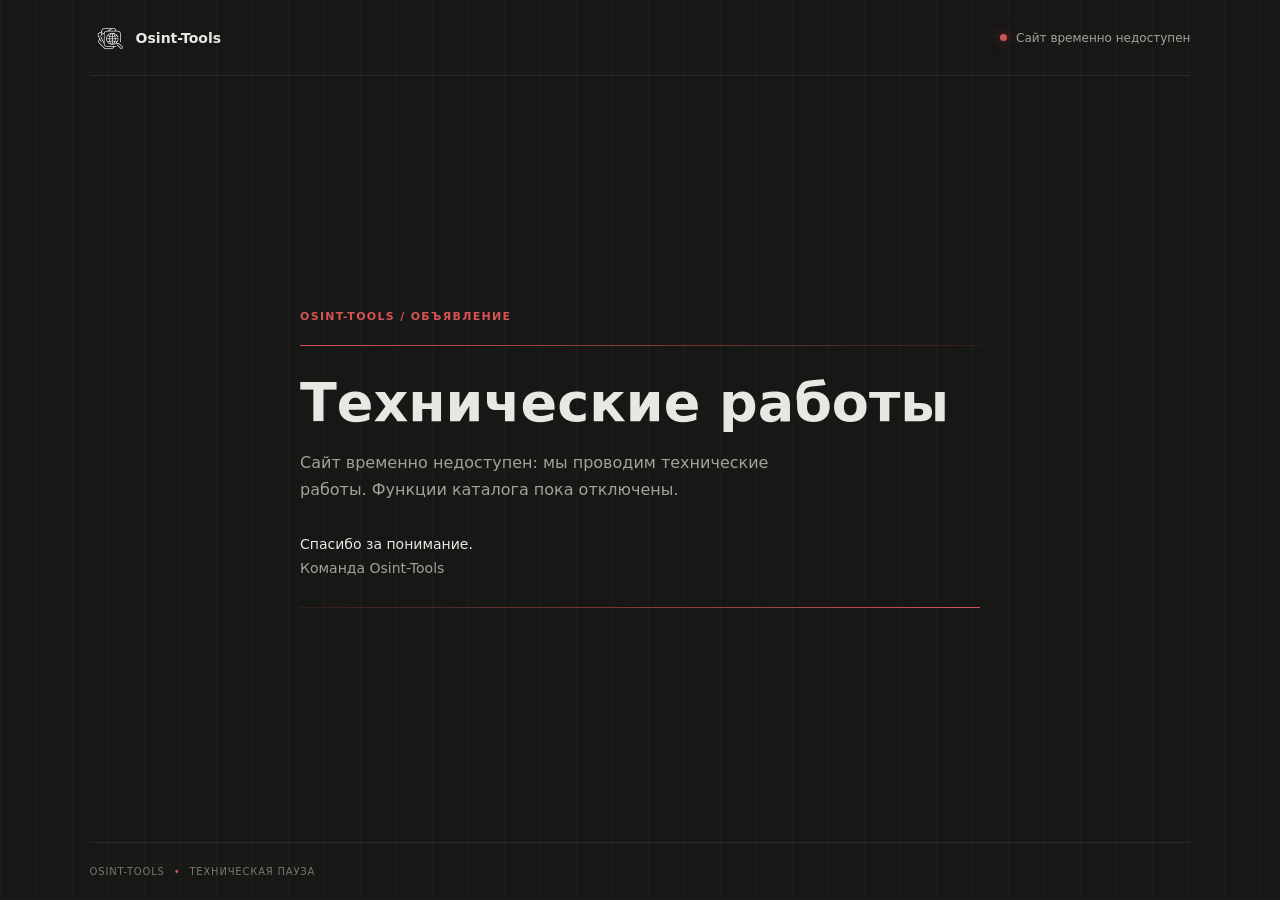
==== maintenance/index.html @ d13a0889 "Add files via upload" ====
<!doctype html>
<html lang="ru">
<head>
  <meta charset="UTF-8">
  <meta name="viewport" content="width=device-width, initial-scale=1.0">
  <meta name="robots" content="noindex, nofollow">
  <meta name="theme-color" content="#171716">
  <title>Технические работы — Osint-Tools</title>
  <link rel="stylesheet" href="style.css">
</head>
<body>
  <main class="maintenance" aria-labelledby="maintenanceTitle">
    <header class="topbar">
      <div class="brand" aria-label="Osint-Tools">
        <img src="../logo.png" alt="">
        <span>Osint-Tools</span>
      </div>
      <span class="status"><span aria-hidden="true"></span>Сайт временно недоступен</span>
    </header>

    <section class="message">
      <p class="eyebrow">OSINT-TOOLS / ОБЪЯВЛЕНИЕ</p>
      <div class="rule" aria-hidden="true"></div>
      <h1 id="maintenanceTitle">Технические работы</h1>
      <p class="description">Сайт временно недоступен: мы проводим технические работы. Функции каталога пока отключены.</p>
      <p class="signoff">Спасибо за понимание.<br><span>Команда Osint-Tools</span></p>
      <div class="rule rule-bottom" aria-hidden="true"></div>
    </section>

    <footer>OSINT-TOOLS <span>•</span> ТЕХНИЧЕСКАЯ ПАУЗА</footer>
  </main>
</body>
</html>
---- maintenance/style.css ----
:root {
  color-scheme: dark;
  --bg: #171716;
  --panel: #1d201c;
  --line: #383a35;
  --text: #e7e7e3;
  --muted: #a1a29a;
  --accent: #d65353;
}

* {
  box-sizing: border-box;
}

body {
  min-width: 320px;
  min-height: 100vh;
  margin: 0;
  color: var(--text);
  background:
    linear-gradient(rgba(255, 255, 255, .018) 1px, transparent 1px),
    linear-gradient(90deg, rgba(255, 255, 255, .018) 1px, transparent 1px),
    var(--bg);
  background-size: 36px 36px;
  font-family: Inter, ui-sans-serif, system-ui, -apple-system, BlinkMacSystemFont, "Segoe UI", sans-serif;
  -webkit-font-smoothing: antialiased;
}

.maintenance {
  display: flex;
  min-height: 100vh;
  flex-direction: column;
  padding: 0 7vw;
}

.topbar {
  display: flex;
  min-height: 76px;
  align-items: center;
  justify-content: space-between;
  gap: 20px;
  border-bottom: 1px solid rgba(255, 255, 255, .08);
}

.brand {
  display: inline-flex;
  align-items: center;
  gap: 10px;
  color: var(--text);
  font-size: 14px;
  font-weight: 700;
  text-decoration: none;
}

.brand img {
  width: 36px;
  height: 36px;
  object-fit: contain;
}

.status {
  display: inline-flex;
  align-items: center;
  gap: 9px;
  color: var(--muted);
  font-size: 12px;
}

.status span {
  width: 7px;
  height: 7px;
  border-radius: 50%;
  background: var(--accent);
  box-shadow: 0 0 12px rgba(214, 83, 83, .55);
}

.message {
  width: min(100%, 680px);
  margin: auto;
  padding: 48px 0;
}

.eyebrow {
  margin: 0 0 22px;
  color: var(--accent);
  font-size: 11px;
  font-weight: 700;
  letter-spacing: .12em;
}

.rule {
  height: 1px;
  background: linear-gradient(90deg, var(--accent), rgba(214, 83, 83, .12));
}

h1 {
  margin: 28px 0 16px;
  font-size: clamp(32px, 6vw, 54px);
  line-height: 1.08;
  font-weight: 700;
}

.description {
  max-width: 540px;
  margin: 0;
  color: var(--muted);
  font-size: 16px;
  line-height: 1.7;
}

.signoff {
  margin: 30px 0 26px;
  color: var(--text);
  font-size: 14px;
  line-height: 1.7;
}

.signoff span {
  color: var(--muted);
}

.rule-bottom {
  background: linear-gradient(90deg, rgba(214, 83, 83, .12), var(--accent));
}

footer {
  display: flex;
  min-height: 58px;
  align-items: center;
  gap: 9px;
  border-top: 1px solid rgba(255, 255, 255, .08);
  color: #77796f;
  font-size: 10px;
  letter-spacing: .08em;
}

footer span {
  color: var(--accent);
}

@media (max-width: 560px) {
  .maintenance {
    padding: 0 22px;
  }

  .topbar {
    min-height: 68px;
  }

  .status {
    max-width: 130px;
    text-align: right;
    line-height: 1.4;
  }

  .message {
    padding: 40px 0;
  }

  .description {
    font-size: 15px;
  }
}
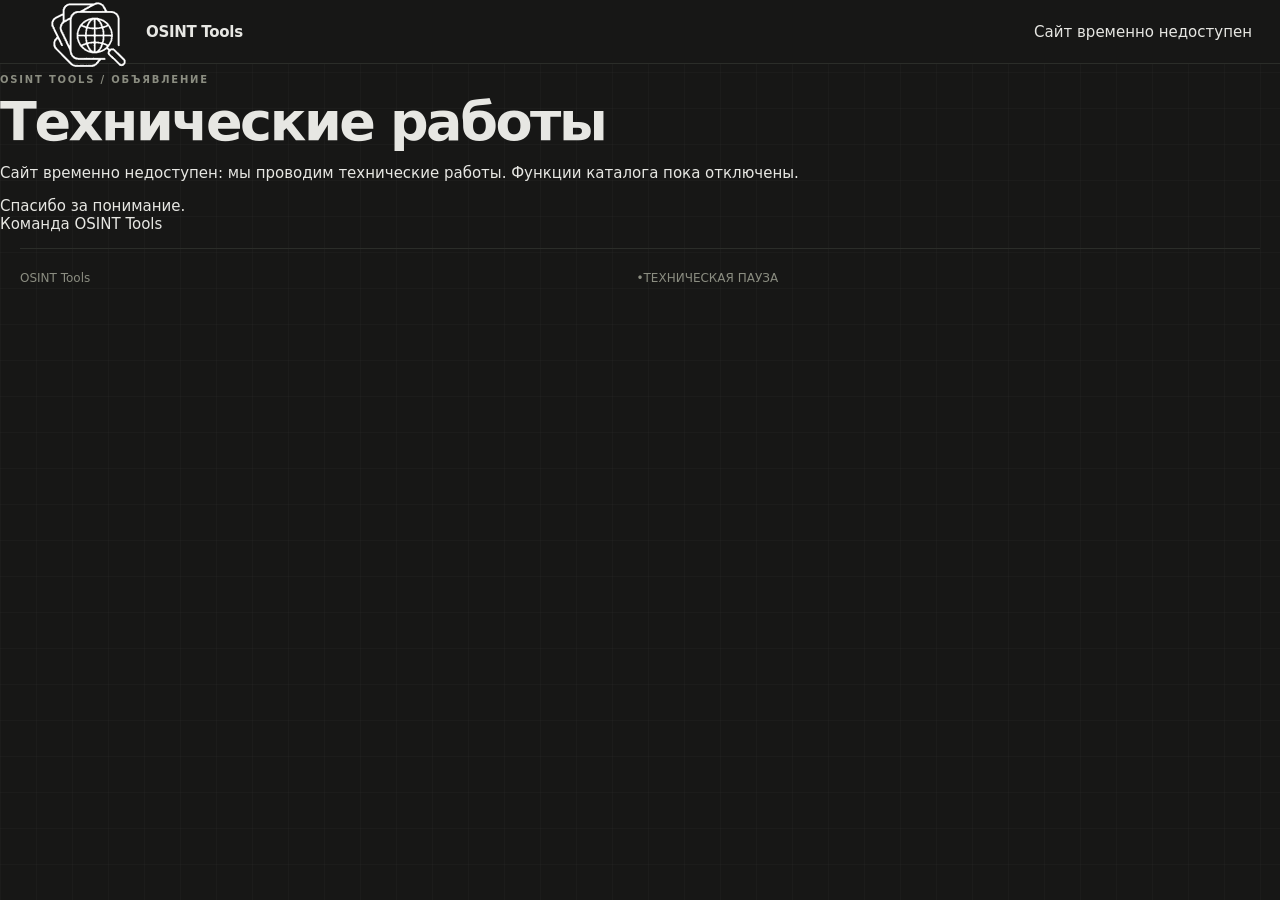
==== commit 0667c96e: "Update error correction" ====
--- a/maintenance/index.html
+++ b/maintenance/index.html
@@ -5,29 +5,29 @@
   <meta name="viewport" content="width=device-width, initial-scale=1.0">
   <meta name="robots" content="noindex, nofollow">
   <meta name="theme-color" content="#171716">
-  <title>Технические работы — Osint-Tools</title>
-  <link rel="stylesheet" href="style.css">
+  <title>Технические работы — OSINT Tools</title>
+  <link rel="stylesheet" href="../style.css">
 </head>
 <body>
   <main class="maintenance" aria-labelledby="maintenanceTitle">
     <header class="topbar">
-      <div class="brand" aria-label="Osint-Tools">
+      <div class="brand" aria-label="OSINT Tools">
         <img src="../logo.png" alt="">
-        <span>Osint-Tools</span>
+        <span>OSINT Tools</span>
       </div>
       <span class="status"><span aria-hidden="true"></span>Сайт временно недоступен</span>
     </header>
 
     <section class="message">
-      <p class="eyebrow">OSINT-TOOLS / ОБЪЯВЛЕНИЕ</p>
+      <p class="eyebrow">OSINT TOOLS / ОБЪЯВЛЕНИЕ</p>
       <div class="rule" aria-hidden="true"></div>
       <h1 id="maintenanceTitle">Технические работы</h1>
       <p class="description">Сайт временно недоступен: мы проводим технические работы. Функции каталога пока отключены.</p>
-      <p class="signoff">Спасибо за понимание.<br><span>Команда Osint-Tools</span></p>
+      <p class="signoff">Спасибо за понимание.<br><span>Команда OSINT Tools</span></p>
       <div class="rule rule-bottom" aria-hidden="true"></div>
     </section>
 
-    <footer>OSINT-TOOLS <span>•</span> ТЕХНИЧЕСКАЯ ПАУЗА</footer>
+    <footer>OSINT Tools <span>•</span> ТЕХНИЧЕСКАЯ ПАУЗА</footer>
   </main>
 </body>
 </html>
--- a/style.css
+++ b/style.css
@@ -0,0 +1,1603 @@
+:root {
+  color-scheme: dark;
+  --bg: #171716;
+  --bg-soft: #1c1f1b;
+  --panel: #1d201c;
+  --panel-hover: #242620;
+  --line: #383a35;
+  --line-soft: #2b2d29;
+  --text: #e7e7e3;
+  --muted: #a1a29a;
+  --muted-2: #8b8d81;
+  --accent: #b8b9ad;
+  --accent-strong: #d0d1c5;
+  --shadow: 0 24px 72px rgba(0, 0, 0, .24);
+}
+
+* {
+  box-sizing: border-box;
+}
+
+html {
+  scroll-behavior: smooth;
+}
+
+body {
+  margin: 0;
+  min-height: 100vh;
+  background:
+    linear-gradient(rgba(255, 255, 255, .018) 1px, transparent 1px),
+    linear-gradient(90deg, rgba(255, 255, 255, .018) 1px, transparent 1px),
+    var(--bg);
+  background-size: 36px 36px;
+  color: var(--text);
+  font-family: Inter, ui-sans-serif, system-ui, -apple-system, BlinkMacSystemFont, "Segoe UI", sans-serif;
+  font-size: 15px;
+  -webkit-font-smoothing: antialiased;
+}
+
+button,
+input {
+  font: inherit;
+}
+
+button {
+  color: inherit;
+}
+
+button,
+a {
+  -webkit-tap-highlight-color: transparent;
+}
+
+button:focus-visible,
+a:focus-visible {
+  outline: 2px solid var(--accent);
+  outline-offset: 3px;
+}
+
+.hidden {
+  display: none !important;
+}
+
+.visually-hidden {
+  position: absolute;
+  width: 1px;
+  height: 1px;
+  margin: -1px;
+  padding: 0;
+  overflow: hidden;
+  clip: rect(0 0 0 0);
+  clip-path: inset(50%);
+  white-space: nowrap;
+  border: 0;
+}
+
+.skip-link {
+  position: absolute;
+  top: -48px;
+  left: 16px;
+  z-index: 2000;
+  padding: 10px 16px;
+  border: 1px solid var(--accent);
+  border-radius: 8px;
+  background: var(--panel);
+  color: var(--text);
+  font-size: 14px;
+  font-weight: 650;
+  text-decoration: none;
+}
+
+.skip-link:focus-visible {
+  top: 12px;
+  outline: 2px solid var(--accent);
+  outline-offset: 3px;
+}
+
+a {
+  color: inherit;
+  text-decoration: none;
+}
+
+body.agreement-required {
+  overflow: hidden;
+}
+
+body.notice-open {
+  overflow: hidden;
+}
+
+body.game-open {
+  overflow: hidden;
+}
+
+.agreement-screen[hidden] {
+  display: none;
+}
+
+.agreement-screen {
+  position: fixed;
+  z-index: 1000;
+  inset: 0;
+  display: grid;
+  place-items: center;
+  overflow: auto;
+  padding: 24px;
+  background: var(--bg);
+}
+
+.agreement-panel {
+  width: min(100%, 680px);
+  padding: 28px;
+  border: 1px solid var(--line);
+  border-radius: 14px;
+  background: var(--panel);
+  box-shadow: var(--shadow);
+}
+
+.agreement-panel h1 {
+  margin: 0;
+  font-size: clamp(22px, 4vw, 30px);
+  letter-spacing: -.04em;
+}
+
+.agreement-hint {
+  margin: 10px 0 18px;
+  color: var(--muted);
+  line-height: 1.5;
+}
+
+.agreement-copy {
+  max-height: min(45vh, 380px);
+  overflow: auto;
+  padding: 16px;
+  border: 1px solid var(--line);
+  border-radius: 8px;
+  color: var(--text);
+  background: var(--bg-soft);
+  line-height: 1.65;
+  white-space: pre-wrap;
+}
+
+.agreement-copy:focus-visible {
+  outline: 2px solid var(--accent);
+  outline-offset: 3px;
+}
+
+.agreement-confirm {
+  display: flex;
+  align-items: flex-start;
+  gap: 10px;
+  margin-top: 18px;
+  color: var(--muted);
+  line-height: 1.45;
+  cursor: pointer;
+}
+
+.agreement-confirm input {
+  flex: 0 0 auto;
+  margin: 2px 0 0;
+  accent-color: var(--accent);
+}
+
+.agreement-accept {
+  width: 100%;
+  min-height: 42px;
+  margin-top: 18px;
+  border: 1px solid var(--line);
+  border-radius: 8px;
+  color: var(--text);
+  background: var(--panel-hover);
+  font-weight: 650;
+  cursor: pointer;
+  transition: border-color .16s, background .16s, opacity .16s;
+}
+
+.agreement-accept:not(:disabled):hover {
+  border-color: var(--accent);
+}
+
+.agreement-accept:disabled {
+  opacity: .48;
+  cursor: not-allowed;
+}
+
+.notice-screen[hidden] {
+  display: none;
+}
+
+.notice-screen {
+  position: fixed;
+  z-index: 1001;
+  inset: 0;
+  display: grid;
+  place-items: center;
+  overflow: auto;
+  padding: 24px;
+  background: rgba(0, 0, 0, .62);
+  -webkit-backdrop-filter: blur(7px);
+  backdrop-filter: blur(7px);
+}
+
+.notice-panel {
+  width: min(520px, 100%);
+  max-height: calc(100vh - 48px);
+  max-height: calc(100dvh - 48px);
+  overflow-y: auto;
+  padding: 26px;
+  border: 1px solid #d65353;
+  border-radius: 10px;
+  background: var(--panel);
+  box-shadow: var(--shadow);
+}
+
+.notice-panel h2 {
+  margin: 0;
+  color: #ef7777;
+  font-size: 19px;
+  text-align: center;
+}
+
+.notice-message {
+  margin: 12px 0 0;
+  color: var(--text);
+  font-size: 14px;
+  line-height: 1.6;
+  text-align: center;
+}
+
+.notice-close {
+  display: block;
+  min-width: 104px;
+  min-height: 40px;
+  margin: 20px auto 0;
+  padding: 8px 14px;
+  border: 1px solid #d65353;
+  border-radius: 6px;
+  color: var(--text);
+  background: transparent;
+  cursor: pointer;
+}
+
+.notice-close:hover {
+  background: rgba(214, 83, 83, .14);
+}
+
+.loading-screen {
+  position: fixed;
+  inset: 0;
+  z-index: 100;
+  display: grid;
+  place-items: center;
+  padding: 24px;
+  background: var(--bg);
+  opacity: 1;
+  visibility: visible;
+  transition: opacity .28s ease, visibility .28s ease;
+}
+
+.loading-screen.is-hidden {
+  opacity: 0;
+  visibility: hidden;
+  pointer-events: none;
+}
+
+.loading-panel {
+  width: min(320px, 100%);
+  padding: 28px;
+  text-align: center;
+  border: 1px solid var(--line);
+  border-radius: 12px;
+  background: var(--bg-soft);
+  box-shadow: var(--shadow);
+}
+
+.loading-logo {
+  width: 58px;
+  height: 58px;
+  object-fit: contain;
+  animation: loading-pulse 1.4s ease-in-out infinite;
+}
+
+.loading-title {
+  margin-top: 12px;
+  color: var(--text);
+  font-size: 18px;
+  font-weight: 700;
+  letter-spacing: -.025em;
+}
+
+.loading-caption {
+  margin-top: 7px;
+  color: var(--muted);
+  font-size: 12px;
+}
+
+.loading-track {
+  height: 3px;
+  margin-top: 22px;
+  overflow: hidden;
+  border-radius: 99px;
+  background: var(--line);
+}
+
+.loading-track span {
+  display: block;
+  width: 42%;
+  height: 100%;
+  border-radius: inherit;
+  background: var(--accent);
+  animation: loading-progress 1s ease-in-out infinite;
+}
+
+@keyframes loading-pulse {
+  50% { transform: scale(.94); opacity: .72; }
+}
+
+@keyframes loading-progress {
+  from { transform: translateX(-110%); }
+  to { transform: translateX(250%); }
+}
+
+.topbar {
+  height: 64px;
+  padding: 0 28px;
+  border-bottom: 1px solid var(--line-soft);
+  background: var(--bg);
+  display: flex;
+  align-items: center;
+  justify-content: space-between;
+  position: sticky;
+  top: 0;
+  z-index: 20;
+}
+
+.brand-wrap {
+  display: flex;
+  align-items: center;
+  gap: 10px;
+  min-width: 0;
+}
+
+.brand {
+  display: inline-flex;
+  align-items: center;
+  gap: 10px;
+  font-weight: 700;
+  letter-spacing: -.02em;
+}
+
+.brand-title {
+  font-weight: 700;
+  letter-spacing: -.02em;
+}
+
+.brand-mark {
+  width: 54px;
+  height: 54px;
+  flex: 0 0 54px;
+  object-fit: contain;
+}
+
+body.light .brand-mark {
+  filter: invert(1);
+}
+
+.brand-subtitle {
+  color: var(--muted);
+  font-size: 11px;
+  letter-spacing: .02em;
+}
+
+.top-actions {
+  display: flex;
+  align-items: center;
+  gap: 8px;
+}
+
+.icon-btn,
+.sort-btn,
+.lang-btn,
+.favorite-nav-btn {
+  border: 1px solid var(--line);
+  background: var(--panel);
+  color: var(--muted);
+  border-radius: 9px;
+  cursor: pointer;
+}
+
+.icon-btn,
+.sort-btn,
+.lang-btn,
+.favorite-nav-btn {
+  box-shadow: inset 0 1px rgba(255, 255, 255, .035);
+  transition: color .16s, border-color .16s, background .16s, transform .16s;
+}
+
+.icon-btn {
+  width: 44px;
+  height: 44px;
+  display: grid;
+  place-items: center;
+  padding: 0;
+  font-size: 18px;
+}
+
+.lang-btn {
+  height: 44px;
+  min-width: 44px;
+  padding: 0 12px;
+  font-size: 12px;
+  font-weight: 650;
+  letter-spacing: .03em;
+}
+
+.favorite-nav-btn {
+  height: 44px;
+  min-width: 44px;
+  display: flex;
+  align-items: center;
+  gap: 7px;
+  padding: 0 12px;
+  font-size: 12px;
+  font-weight: 650;
+}
+
+.favorite-nav-icon {
+  font-size: 16px;
+  line-height: 1;
+}
+
+.favorite-nav-btn .count {
+  color: inherit;
+  opacity: .7;
+}
+
+.favorite-nav-btn[aria-pressed="true"] {
+  color: var(--accent-strong);
+  border-color: var(--accent);
+  background: var(--panel-hover);
+}
+
+.icon-btn:hover,
+.sort-btn:hover,
+.lang-btn:hover,
+.favorite-nav-btn:hover {
+  color: var(--text);
+  border-color: var(--accent);
+  background: var(--panel-hover);
+}
+
+.icon-btn:active,
+.sort-btn:active,
+.lang-btn:active,
+.favorite-nav-btn:active {
+  transform: translateY(1px);
+}
+
+.layout {
+  width: min(1420px, calc(100% - 40px));
+  margin: 0 auto;
+  display: grid;
+  grid-template-columns: 220px minmax(0, 1fr);
+  gap: 46px;
+}
+
+.sidebar {
+  padding: 38px 0;
+  border-right: 1px solid var(--line-soft);
+  min-height: calc(100vh - 64px);
+  padding-right: 18px;
+}
+
+.sidebar-title {
+  color: var(--muted-2);
+  font-size: 11px;
+  font-weight: 700;
+  text-transform: uppercase;
+  letter-spacing: .12em;
+  margin: 0 0 12px 10px;
+}
+
+.category {
+  width: 100%;
+  padding: 9px 10px;
+  display: flex;
+  justify-content: space-between;
+  align-items: center;
+  color: var(--muted);
+  background: transparent;
+  border: 1px solid transparent;
+  border-radius: 8px;
+  cursor: pointer;
+  text-align: left;
+  transition: color .16s, background .16s, border-color .16s, transform .16s;
+}
+
+.category:hover {
+  border-color: var(--line-soft);
+  background: var(--panel);
+  color: var(--text);
+}
+
+.category.active {
+  border: 1px solid var(--line);
+  background: var(--panel-hover);
+  color: var(--accent-strong);
+  box-shadow: inset 0 1px rgba(255, 255, 255, .035);
+}
+
+.category:active {
+  transform: scale(.99);
+}
+
+.count {
+  color: var(--muted-2);
+  font-size: 11px;
+}
+
+.content {
+  min-width: 0;
+  padding: 52px 0 80px;
+}
+
+.hero {
+  min-height: 155px;
+  display: flex;
+  align-items: flex-end;
+  justify-content: space-between;
+  gap: 25px;
+  border: 1px solid var(--line);
+  border-radius: 20px;
+  background:
+    linear-gradient(90deg, rgba(10, 14, 12, .92) 0%, rgba(10, 14, 12, .74) 55%, rgba(10, 14, 12, .36) 100%),
+    image-set(
+      url("fon.webp") type("image/webp") 1600w,
+      url("fon.jpg") type("image/jpeg") 1600w
+    ),
+    var(--panel);
+  background-position: center 48%;
+  background-size: cover;
+  box-shadow: var(--shadow);
+  padding: 26px 28px;
+  padding-bottom: 28px;
+  color: #f1f3ee;
+}
+
+.verified-legend {
+  margin: 8px 0 0;
+  color: #c9cfc6;
+  font-size: 12px;
+  line-height: 1.45;
+}
+
+.eyebrow {
+  color: var(--muted-2);
+  font-size: 10px;
+  letter-spacing: .18em;
+  font-weight: 700;
+}
+
+h1 {
+  margin: 5px 0 5px;
+  font-size: clamp(32px, 5vw, 54px);
+  line-height: 1;
+  letter-spacing: -.045em;
+}
+
+.hero p {
+  margin: 0;
+  color: #d3d9d3;
+}
+
+.stats {
+  display: flex;
+  gap: 30px;
+  color: #d3d9d3;
+}
+
+.stats div {
+  display: flex;
+  flex-direction: column;
+  align-items: flex-end;
+}
+
+.stats strong {
+  color: #f1f3ee;
+  font-size: 22px;
+}
+
+.stats span {
+  font-size: 11px;
+}
+
+.view-switch {
+  display: inline-flex;
+  gap: 3px;
+  margin-top: 18px;
+  padding: 3px;
+  border: 1px solid var(--line);
+  border-radius: 8px;
+  background: var(--bg-soft);
+}
+
+.view-switch-btn {
+  min-height: 34px;
+  display: inline-flex;
+  align-items: center;
+  justify-content: center;
+  gap: 8px;
+  padding: 0 12px;
+  border: 1px solid transparent;
+  border-radius: 5px;
+  color: var(--muted);
+  background: transparent;
+  cursor: pointer;
+  transition: color .16s, background .16s, border-color .16s;
+}
+
+.view-switch-btn:hover {
+  color: var(--text);
+}
+
+.view-switch-btn.active {
+  border-color: var(--line);
+  color: var(--text);
+  background: var(--panel-hover);
+}
+
+.view-mode-icon {
+  width: 16px;
+  height: 16px;
+  display: inline-grid;
+  place-items: center;
+  font-size: 17px;
+  line-height: 1;
+}
+
+.view-mode-folder,
+.folder-art {
+  position: relative;
+  width: 24px;
+  height: 17px;
+  border: 1.5px solid #9db8a8;
+  border-radius: 3px;
+  background: rgba(99, 145, 119, .18);
+}
+
+.view-mode-folder::before,
+.folder-art::before {
+  position: absolute;
+  top: -5px;
+  left: 1px;
+  width: 10px;
+  height: 5px;
+  border: 1.5px solid #9db8a8;
+  border-bottom: 0;
+  border-radius: 3px 3px 0 0;
+  background: #27342d;
+  content: "";
+}
+
+.folder-grid {
+  display: grid;
+  grid-template-columns: repeat(auto-fill, minmax(210px, 1fr));
+  gap: 10px;
+  margin-top: 26px;
+}
+
+.folder-card {
+  min-width: 0;
+  min-height: 98px;
+  display: flex;
+  align-items: center;
+  gap: 14px;
+  padding: 16px;
+  border: 1px solid var(--line);
+  border-radius: 8px;
+  color: var(--text);
+  background: var(--panel);
+  text-align: left;
+  cursor: pointer;
+  transition: border-color .16s, background .16s, transform .16s;
+}
+
+.folder-card:hover {
+  transform: translateY(-2px);
+  border-color: #708b79;
+  background: var(--panel-hover);
+}
+
+.folder-art {
+  width: 36px;
+  height: 27px;
+  flex: 0 0 36px;
+  border-width: 2px;
+  border-radius: 4px;
+  background: rgba(99, 145, 119, .12);
+}
+
+.folder-art::before {
+  top: -7px;
+  width: 15px;
+  height: 7px;
+  border-width: 2px;
+  border-radius: 4px 4px 0 0;
+  background: var(--panel);
+}
+
+.folder-card:hover .folder-art,
+.folder-card:hover .folder-art::before {
+  border-color: #a4d0b1;
+}
+
+.folder-card-copy {
+  min-width: 0;
+  flex: 1;
+  display: grid;
+  gap: 6px;
+}
+
+.folder-card-copy strong {
+  font-size: 13px;
+  line-height: 1.35;
+}
+
+.folder-card-copy > span {
+  color: var(--muted);
+  font-size: 11px;
+}
+
+.folder-open-mark {
+  color: var(--muted-2);
+  font-size: 22px;
+}
+
+.folder-back {
+  min-height: 36px;
+  margin: 22px 0 0;
+  padding: 0 11px;
+  border: 1px solid var(--line);
+  border-radius: 6px;
+  color: var(--muted);
+  background: var(--panel);
+  cursor: pointer;
+}
+
+.folder-back:hover {
+  color: var(--text);
+  border-color: var(--accent);
+}
+
+.toolbar {
+  display: flex;
+  gap: 8px;
+  margin: 22px 0;
+}
+
+.search {
+  min-width: 0;
+  flex: 1;
+  height: 40px;
+  border: 1px solid var(--line);
+  background: var(--bg-soft);
+  border-radius: 8px;
+  display: flex;
+  align-items: center;
+  gap: 10px;
+  padding: 0 11px;
+}
+
+.search > span {
+  color: var(--muted-2);
+  font-size: 19px;
+}
+
+.search input {
+  width: 100%;
+  min-width: 0;
+  border: 0;
+  outline: 0;
+  background: transparent;
+  color: var(--text);
+}
+
+.search input::placeholder {
+  color: var(--muted-2);
+}
+
+.search:focus-within {
+  border-color: var(--accent);
+  background: var(--panel-hover);
+}
+
+kbd {
+  color: var(--muted-2);
+  border: 1px solid var(--line);
+  border-radius: 5px;
+  padding: 2px 6px;
+  font-size: 10px;
+  white-space: nowrap;
+}
+
+.search-clear {
+  width: 40px;
+  height: 40px;
+  display: grid;
+  place-items: center;
+  border: 1px solid var(--line);
+  border-radius: 8px;
+  background: var(--panel);
+  color: var(--muted);
+  font-size: 18px;
+  line-height: 1;
+  cursor: pointer;
+}
+
+.search-clear:hover {
+  color: var(--text);
+  border-color: var(--accent);
+  background: var(--panel-hover);
+}
+
+.sort-btn {
+  min-height: 44px;
+  padding: 0 13px;
+  font-weight: 600;
+  letter-spacing: .01em;
+}
+
+.recent-tools {
+  margin: 20px 0 30px;
+}
+
+.recent-tools[hidden] {
+  display: none;
+}
+
+.recent-heading {
+  display: flex;
+  align-items: center;
+  justify-content: space-between;
+  margin-bottom: 9px;
+}
+
+.recent-heading h2 {
+  margin: 0;
+  font-size: 14px;
+  font-weight: 650;
+}
+
+.recent-clear {
+  padding: 5px 8px;
+  border: 0;
+  border-radius: 6px;
+  color: var(--muted);
+  background: transparent;
+  font-size: 11px;
+  cursor: pointer;
+}
+
+.recent-clear:hover {
+  color: var(--text);
+  background: var(--panel-hover);
+}
+
+.category-block {
+  margin-top: 30px;
+}
+
+.category-heading {
+  display: flex;
+  align-items: baseline;
+  justify-content: space-between;
+  margin-bottom: 9px;
+}
+
+.category-heading h2 {
+  margin: 0;
+  font-size: 14px;
+  font-weight: 650;
+}
+
+.category-heading span {
+  color: var(--muted-2);
+  font-size: 11px;
+}
+
+.tools {
+  display: grid;
+  grid-template-columns: repeat(auto-fill, minmax(240px, 1fr));
+  gap: 8px;
+}
+
+.tool {
+  position: relative;
+  min-width: 0;
+  min-height: 86px;
+  padding: 15px;
+  display: flex;
+  gap: 0;
+  align-items: flex-start;
+  border: 1px solid var(--line);
+  background: var(--panel);
+  border-radius: 14px;
+  transition: border-color .15s, transform .15s, background .15s;
+}
+
+.tool:hover {
+  border-color: var(--accent);
+  background: var(--panel-hover);
+  transform: translateY(-1px);
+}
+
+.tool-link {
+  min-width: 0;
+  flex: 1;
+  display: flex;
+  align-items: flex-start;
+  gap: 13px;
+  padding-right: 28px;
+  color: inherit;
+  text-decoration: none;
+}
+
+.favorite-btn {
+  position: absolute;
+  top: 10px;
+  right: 10px;
+  width: 44px;
+  height: 44px;
+  display: grid;
+  place-items: center;
+  padding: 0;
+  border: 1px solid transparent;
+  border-radius: 8px;
+  color: var(--muted-2);
+  background: transparent;
+  font-size: 22px;
+  line-height: 1;
+  cursor: pointer;
+  transition: color .16s, background .16s, border-color .16s, transform .16s;
+}
+
+.favorite-btn:hover {
+  border-color: var(--line);
+  color: var(--text);
+  background: var(--panel-hover);
+  transform: scale(1.06);
+}
+
+.favorite-btn.is-favorite {
+  color: #e5bd5b;
+}
+
+body.light .favorite-btn.is-favorite {
+  color: #8a6413;
+}
+
+.tool-icon {
+  width: 35px;
+  height: 35px;
+  flex: 0 0 35px;
+  display: grid;
+  place-items: center;
+  border: 1px solid var(--line);
+  border-radius: 8px;
+  background: var(--panel-hover);
+  font-size: 17px;
+}
+
+.tool-body {
+  min-width: 0;
+}
+
+.tool-name {
+  font-weight: 650;
+  display: flex;
+  align-items: center;
+  gap: 5px;
+}
+
+.tool-name-text {
+  min-width: 0;
+  overflow: hidden;
+  text-overflow: ellipsis;
+  white-space: nowrap;
+}
+
+.verified-icon {
+  width: 14px;
+  height: 14px;
+  flex: 0 0 14px;
+  object-fit: contain;
+}
+
+.tool-desc {
+  color: var(--muted);
+  font-size: 12px;
+  line-height: 1.4;
+  margin-top: 4px;
+  display: -webkit-box;
+  line-clamp: 2;
+  -webkit-line-clamp: 2;
+  -webkit-box-orient: vertical;
+  overflow: hidden;
+}
+
+.tool-url {
+  color: var(--muted-2);
+  font-size: 12px;
+  margin-top: 7px;
+  overflow: hidden;
+  text-overflow: ellipsis;
+  white-space: nowrap;
+}
+
+.empty {
+  text-align: center;
+  padding: 90px 20px;
+  color: var(--muted);
+}
+
+.catalog-loading {
+  display: flex;
+  align-items: center;
+  justify-content: center;
+  gap: 10px;
+  min-height: 44px;
+  color: var(--muted);
+  font-size: 12px;
+}
+
+.catalog-loading::before {
+  width: 14px;
+  height: 14px;
+  content: "";
+  border: 2px solid var(--line);
+  border-top-color: var(--accent);
+  border-radius: 50%;
+  animation: loading-spin .75s linear infinite;
+}
+
+.catalog-loading.hidden {
+  display: none;
+}
+
+@keyframes loading-spin {
+  to { transform: rotate(360deg); }
+}
+
+.empty.hidden {
+  display: none;
+}
+
+.empty-icon {
+  font-size: 34px;
+  color: var(--muted-2);
+}
+
+.empty h3 {
+  color: var(--text);
+  margin: 10px 0 3px;
+}
+
+.empty p {
+  margin: 0;
+}
+
+footer {
+  width: min(1420px, calc(100% - 40px));
+  margin: 0 auto;
+  padding: 22px 0;
+  border-top: 1px solid var(--line-soft);
+  display: grid;
+  grid-template-columns: 1fr auto 1fr;
+  align-items: center;
+  color: var(--muted-2);
+  font-size: 12px;
+}
+
+footer > :last-child {
+  justify-self: end;
+}
+
+.easter-egg-toast {
+  position: fixed;
+  right: 22px;
+  bottom: 22px;
+  z-index: 120;
+  width: min(360px, calc(100% - 32px));
+  display: flex;
+  align-items: flex-start;
+  gap: 12px;
+  padding: 15px 17px;
+  border: 1px solid var(--accent);
+  border-radius: 10px;
+  color: var(--text);
+  background: var(--panel);
+  box-shadow: var(--shadow);
+  opacity: 0;
+  transform: translateY(8px);
+  transition: opacity .2s ease, transform .2s ease;
+}
+
+.easter-egg-toast.is-warning {
+  inset: 0;
+  width: 100%;
+  display: grid;
+  place-items: center;
+  padding: 24px;
+  border: 0;
+  border-radius: 0;
+  background: rgba(0, 0, 0, .62);
+  backdrop-filter: blur(7px);
+  transform: none;
+}
+
+.easter-egg-toast.is-warning.is-visible {
+  transform: none;
+}
+
+.easter-egg-toast.is-warning .easter-egg-mark {
+  display: none;
+}
+
+.easter-egg-toast.is-warning > div {
+  width: min(520px, 100%);
+  max-height: calc(100vh - 48px);
+  max-height: calc(100dvh - 48px);
+  overflow-y: auto;
+  padding: 26px;
+  border: 1px solid #d65353;
+  border-radius: 10px;
+  background: var(--panel);
+  box-shadow: var(--shadow);
+}
+
+.easter-egg-toast.is-warning strong {
+  color: #ef7777;
+  font-size: 19px;
+}
+
+.easter-egg-toast.is-warning p {
+  margin-top: 12px;
+  font-size: 14px;
+  line-height: 1.6;
+}
+
+.easter-egg-close {
+  display: none;
+}
+
+.easter-egg-toast.is-warning .easter-egg-close {
+  display: block;
+  min-width: 104px;
+  min-height: 40px;
+  margin-top: 20px;
+  padding: 8px 14px;
+  border: 1px solid #d65353;
+  border-radius: 6px;
+  color: var(--text);
+  background: transparent;
+  cursor: pointer;
+}
+
+.easter-egg-toast.is-warning .easter-egg-close:hover {
+  background: rgba(214, 83, 83, .14);
+}
+
+body.easter-egg-warning-open {
+  overflow: hidden;
+}
+
+.osint-game-screen {
+  position: fixed;
+  z-index: 950;
+  inset: 0;
+  display: grid;
+  place-items: center;
+  overflow: auto;
+  padding: 20px;
+  background: rgba(10, 12, 10, .78);
+  backdrop-filter: blur(7px);
+}
+
+.osint-game-screen[hidden] {
+  display: none;
+}
+
+.osint-game-panel {
+  width: min(580px, 100%);
+  max-height: min(90vh, 760px);
+  overflow: auto;
+  padding: 26px;
+  border: 1px solid var(--line);
+  border-top: 2px solid #78b98b;
+  border-radius: 10px;
+  background: var(--panel);
+  box-shadow: var(--shadow);
+}
+
+.game-topline,
+.game-meta,
+.game-footer {
+  display: flex;
+  align-items: center;
+  justify-content: space-between;
+  gap: 16px;
+}
+
+.game-eyebrow {
+  margin: 0 0 7px;
+  color: #78b98b;
+  font-size: 10px;
+  font-weight: 700;
+}
+
+.game-topline h2 {
+  margin: 0;
+  font-size: 22px;
+  line-height: 1.2;
+}
+
+.game-close {
+  width: 34px;
+  height: 34px;
+  flex: 0 0 34px;
+  border: 1px solid var(--line);
+  border-radius: 8px;
+  color: var(--muted);
+  background: transparent;
+  font-size: 21px;
+  line-height: 1;
+  cursor: pointer;
+}
+
+.game-close:hover {
+  color: var(--text);
+  background: var(--panel-hover);
+}
+
+.game-meta {
+  margin-top: 24px;
+  color: var(--muted-2);
+  font-size: 10px;
+  font-weight: 700;
+}
+
+.game-progress {
+  height: 3px;
+  margin-top: 9px;
+  overflow: hidden;
+  background: var(--line);
+}
+
+.game-progress span {
+  display: block;
+  width: 0;
+  height: 100%;
+  background: #78b98b;
+  transition: width .25s ease;
+}
+
+.game-question {
+  margin: 24px 0 18px;
+  color: var(--text);
+  font-size: 18px;
+  font-weight: 600;
+  line-height: 1.45;
+}
+
+.game-choices {
+  display: grid;
+  gap: 8px;
+}
+
+.game-choice {
+  width: 100%;
+  min-height: 48px;
+  display: flex;
+  align-items: center;
+  gap: 12px;
+  padding: 9px 12px;
+  border: 1px solid var(--line);
+  border-radius: 8px;
+  color: var(--text);
+  background: var(--bg-soft);
+  text-align: left;
+  cursor: pointer;
+  transition: border-color .16s, background .16s, transform .16s;
+}
+
+.game-choice:hover:not(:disabled) {
+  border-color: #78b98b;
+  background: var(--panel-hover);
+  transform: translateX(2px);
+}
+
+.game-choice-key {
+  width: 25px;
+  height: 25px;
+  flex: 0 0 25px;
+  display: grid;
+  place-items: center;
+  border: 1px solid var(--line);
+  border-radius: 6px;
+  color: var(--muted-2);
+  font-size: 10px;
+}
+
+.game-choice.is-correct {
+  border-color: #70b887;
+  background: rgba(72, 131, 87, .14);
+}
+
+.game-choice.is-wrong {
+  border-color: #a45b58;
+  background: rgba(139, 65, 61, .13);
+}
+
+.game-feedback {
+  margin-top: 14px;
+  padding: 12px 14px;
+  border-left: 2px solid #78b98b;
+  color: var(--muted);
+  background: var(--bg-soft);
+  font-size: 12px;
+  line-height: 1.5;
+}
+
+.game-feedback[hidden],
+.game-next[hidden] {
+  display: none;
+}
+
+.game-footer {
+  justify-content: flex-end;
+  margin-top: 18px;
+}
+
+.game-next {
+  min-height: 38px;
+  padding: 0 15px;
+  border: 1px solid #78b98b;
+  border-radius: 8px;
+  color: var(--text);
+  background: rgba(72, 131, 87, .16);
+  font-size: 12px;
+  font-weight: 650;
+  cursor: pointer;
+}
+
+.game-next:hover {
+  background: rgba(72, 131, 87, .26);
+}
+
+.easter-egg-toast[hidden] {
+  display: none;
+}
+
+.easter-egg-toast.is-visible {
+  opacity: 1;
+  transform: translateY(0);
+}
+
+.easter-egg-mark {
+  color: var(--accent-strong);
+  font-size: 19px;
+  line-height: 1.1;
+}
+
+.easter-egg-toast strong {
+  font-size: 13px;
+}
+
+.easter-egg-toast p {
+  margin: 4px 0 0;
+  color: var(--muted);
+  font-size: 12px;
+  line-height: 1.45;
+}
+
+body.easter-egg-mode {
+  --accent: #70b887;
+  --accent-strong: #9bd6a7;
+}
+
+body.easter-egg-mode .brand-title {
+  color: var(--accent-strong);
+}
+
+.agreement-link {
+  justify-self: center;
+  color: var(--muted-2);
+  text-align: center;
+  text-decoration: underline;
+  text-decoration-color: transparent;
+  text-underline-offset: 3px;
+  transition: color .16s, text-decoration-color .16s;
+}
+
+.agreement-link:hover,
+.agreement-link:focus-visible {
+  color: var(--text);
+  text-decoration-color: currentColor;
+}
+
+body.light {
+  color-scheme: light;
+  --bg: #efefed;
+  --bg-soft: #f7f7f5;
+  --panel: #f7f7f5;
+  --panel-hover: #e9e9e5;
+  --line: #d5d5d0;
+  --line-soft: #e1e1dc;
+  --text: #242421;
+  --muted: #64645e;
+  --muted-2: #6f6f66;
+  --accent: #696a62;
+  --accent-strong: #53544e;
+  --shadow: 0 24px 72px rgba(42, 42, 38, .11);
+}
+
+body.light .topbar {
+  background: var(--bg);
+}
+
+body.light .loading-screen {
+  background: var(--bg);
+}
+
+body.light .loading-panel {
+  background: var(--bg-soft);
+  box-shadow: var(--shadow);
+}
+
+body.light .category.active {
+  border-color: var(--line);
+  background: var(--panel-hover);
+  color: var(--accent-strong);
+}
+
+body.light .tool {
+  background: var(--panel);
+  border-color: var(--line);
+  box-shadow: none;
+}
+
+body.light .tool:hover {
+  background: var(--panel-hover);
+}
+
+body.light .tool-icon {
+  background: var(--panel-hover);
+  border-color: var(--line);
+}
+
+body.light .search {
+  background: var(--panel);
+}
+
+body.light .hero {
+  background:
+    linear-gradient(90deg, rgba(10, 14, 12, .92) 0%, rgba(10, 14, 12, .74) 55%, rgba(10, 14, 12, .36) 100%),
+    image-set(
+      url("fon.webp") type("image/webp") 1600w,
+      url("fon.jpg") type("image/jpeg") 1600w
+    ),
+    var(--panel);
+  background-position: center 48%;
+  background-size: cover;
+}
+
+body.light .icon-btn,
+body.light .sort-btn {
+  background: var(--panel);
+  border-color: var(--line);
+  color: var(--text);
+}
+
+@media (max-width: 900px) {
+  .layout {
+    grid-template-columns: 1fr;
+    gap: 0;
+  }
+
+  .sidebar {
+    min-height: auto;
+    padding: 14px 0;
+    border-right: 0;
+    border-bottom: 1px solid var(--line-soft);
+    display: flex;
+    align-items: center;
+    flex-wrap: nowrap;
+    gap: 5px;
+    overflow-x: auto;
+  }
+
+  .sidebar-title {
+    display: none;
+  }
+
+  .category {
+    width: auto;
+    flex: 0 0 auto;
+    white-space: nowrap;
+  }
+
+  #categoryNav {
+    display: flex;
+    flex: 0 0 auto;
+    gap: 5px;
+  }
+
+  .content {
+    padding-top: 35px;
+  }
+}
+
+@media (prefers-reduced-motion: reduce) {
+  *,
+  *::before,
+  *::after {
+    scroll-behavior: auto !important;
+    animation-duration: .01ms !important;
+    animation-iteration-count: 1 !important;
+    transition-duration: .01ms !important;
+  }
+}
+
+@media (max-width: 600px) {
+  .topbar {
+    height: auto;
+    min-height: 64px;
+    padding: 0 14px;
+    flex-wrap: wrap;
+    row-gap: 10px;
+  }
+
+  .layout,
+  footer {
+    width: calc(100% - 24px);
+  }
+
+  footer {
+    grid-template-columns: 1fr auto 1fr;
+    gap: 8px;
+  }
+
+  .agreement-link {
+    font-size: 10px;
+  }
+
+  .hero {
+    align-items: flex-start;
+    flex-direction: column;
+  }
+
+  .stats {
+    width: 100%;
+    justify-content: flex-start;
+  }
+
+  .stats div {
+    align-items: flex-start;
+  }
+
+  .toolbar {
+    flex-direction: column;
+  }
+
+  .sort-btn {
+    height: 44px;
+  }
+
+  kbd {
+    display: none;
+  }
+
+  .tools {
+    grid-template-columns: 1fr;
+  }
+}
